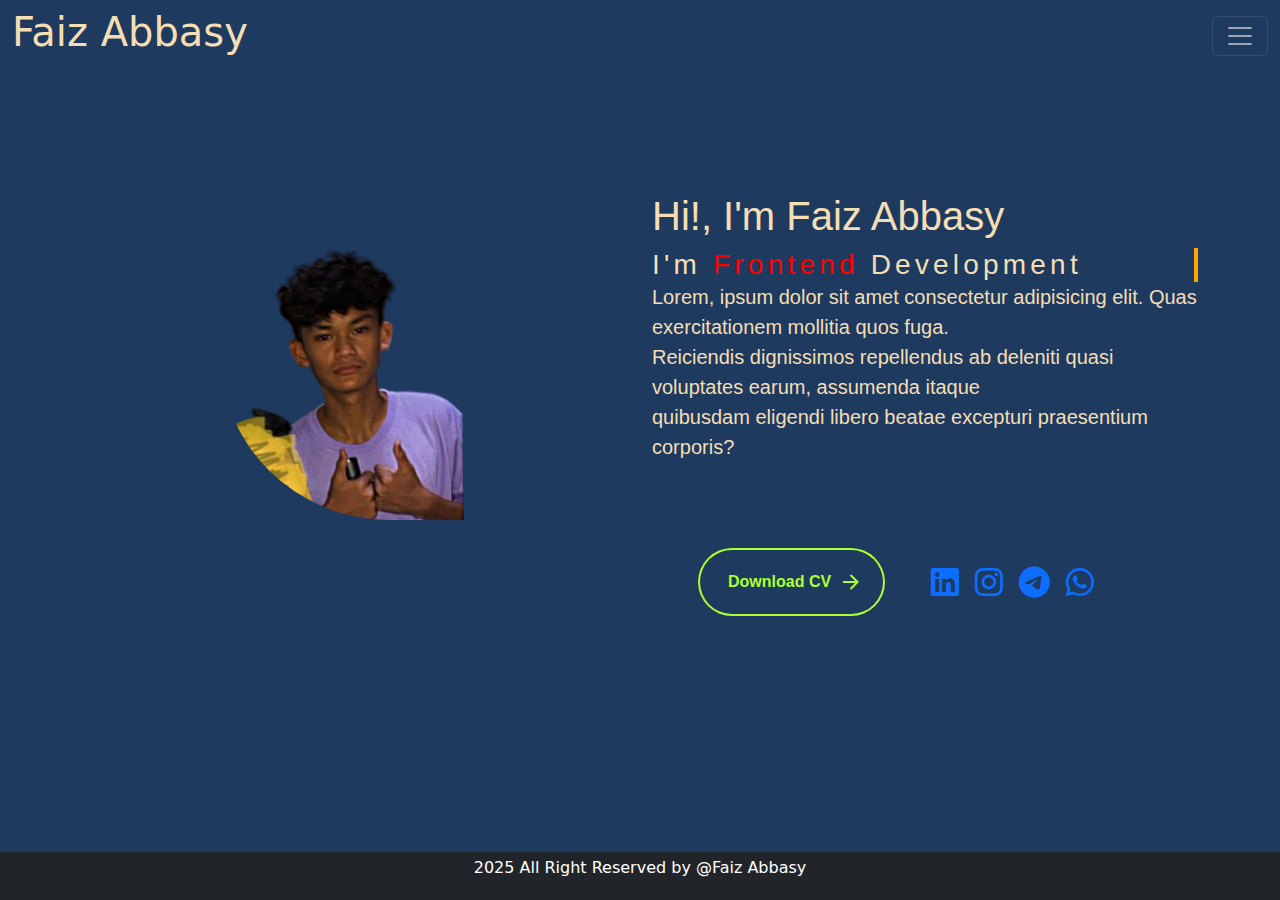
==== index.html @ e97bca5a "Third commit" ====
<!DOCTYPE html>
<html lang="en">

<head>
    <meta charset="UTF-8">
    <meta name="viewport" content="width=device-width, initial-scale=1.0">
    <title>Personal Web Faizz</title>
    <link href="https://cdn.jsdelivr.net/npm/bootstrap@5.3.3/dist/css/bootstrap.min.css" rel="stylesheet"
        integrity="sha384-QWTKZyjpPEjISv5WaRU9OFeRpok6YctnYmDr5pNlyT2bRjXh0JMhjY6hW+ALEwIH" crossorigin="anonymous">
    <link rel="stylesheet" href="https://cdnjs.cloudflare.com/ajax/libs/font-awesome/6.7.2/css/all.min.css"
        integrity="sha512-Evv84Mr4kqVGRNSgIGL/F/aIDqQb7xQ2vcrdIwxfjThSH8CSR7PBEakCr51Ck+w+/U6swU2Im1vVX0SVk9ABhg=="
        crossorigin="anonymous" referrerpolicy="no-referrer" />
    <link rel="stylesheet" href="https://cdnjs.cloudflare.com/ajax/libs/font-awesome/6.7.2/css/all.min.css">
    <link rel="stylesheet" href="https://cdnjs.cloudflare.com/ajax/libs/animate.css/4.1.1/animate.min.css" />
    <style>
        .animate__animated.animate__fadeInLeft {
            --animate-duration: 2s;
        }

        .animate__animated.animate__fadeInRight {
            --animate-duration: 2s;
        }

        .animate__animated.animate__fadeInDown {
            --animate-duration: 2s;
        }

        /* This changes all the animations globally */
        :root {
            --animate-duration: 800ms;
            --animate-delay: 0.9s;
        }

        .typing-animation {
            overflow: hidden;
            border-right: .15em solid orange;
            white-space: nowrap;
            margin: 0 auto;
            letter-spacing: .15em;
            animation: typing 5.5s steps(40, end) infinite, blink-caret .75s step-end infinite;
        }

        @keyframes typing {
            from {
                width: 0
            }

            to {
                width: 75%
            }
        }

        @keyframes blink-caret {

            from,
            to {
                border-color: transparent
            }

            50% {
                border-color: orange;
            }
        }

        /* Sticky footer styles */
        body {
            display: flex;
            flex-direction: column;
            min-height: 100vh;
        }

        main {
            flex: 1;
        }

        /* From Uiverse.io by gharsh11032000 */
        .animated-button {
            position: relative;
            display: flex;
            align-items: center;
            gap: 4px;
            padding: 16px 36px;
            border: 4px solid;
            border-color: transparent;
            font-size: 16px;
            background-color: inherit;
            border-radius: 100px;
            font-weight: 600;
            color: greenyellow;
            box-shadow: 0 0 0 2px greenyellow;
            cursor: pointer;
            overflow: hidden;
            transition: all 0.6s cubic-bezier(0.23, 1, 0.32, 1);
        }

        .animated-button svg {
            position: absolute;
            width: 24px;
            fill: greenyellow;
            z-index: 9;
            transition: all 0.8s cubic-bezier(0.23, 1, 0.32, 1);
        }

        .animated-button .arr-1 {
            right: 16px;
        }

        .animated-button .arr-2 {
            left: -25%;
        }

        .animated-button .circle {
            position: absolute;
            top: 50%;
            left: 50%;
            transform: translate(-50%, -50%);
            width: 20px;
            height: 20px;
            background-color: greenyellow;
            border-radius: 50%;
            opacity: 0;
            transition: all 0.8s cubic-bezier(0.23, 1, 0.32, 1);
        }

        .animated-button .text {
            position: relative;
            z-index: 1;
            transform: translateX(-12px);
            transition: all 0.8s cubic-bezier(0.23, 1, 0.32, 1);
        }

        .animated-button:hover {
            box-shadow: 0 0 0 12px transparent;
            color: #212121;
            border-radius: 12px;
        }

        .animated-button:hover .arr-1 {
            right: -25%;
        }

        .animated-button:hover .arr-2 {
            left: 16px;
        }

        .animated-button:hover .text {
            transform: translateX(12px);
        }

        .animated-button:hover svg {
            fill: #212121;
        }

        .animated-button:active {
            scale: 0.95;
            box-shadow: 0 0 0 4px greenyellow;
        }

        .animated-button:hover .circle {
            width: 220px;
            height: 220px;
            opacity: 1;
        }

        .position-relative {
            position: relative;
        }

        .bubbles {
            position: absolute;
            top: 0;
            left: 0;
            width: 100%;
            height: 100%;
            z-index: 0;
            pointer-events: none;
            overflow: hidden;
        }

        .bubbles::before {
            content: '';
            position: absolute;
            bottom: -150px;
            left: 50%;
            width: 50px;
            height: 50px;
            background-color: rgba(0, 123, 255, 0.6);
            border-radius: 50%;
            animation: bubbleAnimation 5s infinite;
        }

        @keyframes bubbleAnimation {
            0% {
                transform: translateX(-50%) translateY(0);
                opacity: 1;
            }

            50% {
                transform: translateX(10px) translateY(-200px);
                opacity: 0.5;
            }

            100% {
                transform: translateX(-50%) translateY(-500px);
                opacity: 0;
            }
        }

        .bubbles::after {
            content: '';
            position: absolute;
            bottom: -100px;
            left: 30%;
            width: 70px;
            height: 70px;
            background-color: rgba(0, 255, 123, 0.6);
            border-radius: 50%;
            animation: bubbleAnimation2 4s infinite;
        }

        @keyframes bubbleAnimation2 {
            0% {
                transform: translateX(-50%) translateY(0);
                opacity: 1;
            }

            50% {
                transform: translateX(20px) translateY(-250px);
                opacity: 0.6;
            }

            100% {
                transform: translateX(-50%) translateY(-500px);
                opacity: 0;
            }
        }
    </style>
</head>

<body style="background-color: #1F3A5F;">
    <nav class="navbar navbar-dark fixed-top" style="background-color: #1F3A5F;">
        <div class="container-fluid justify-content-beetween">
            <h1 style="color: wheat;">Faiz Abbasy</h1>
            <button class="navbar-toggler" type="button" data-bs-toggle="offcanvas"
                data-bs-target="#offcanvasDarkNavbar" aria-controls="offcanvasDarkNavbar"
                aria-label="Toggle navigation">
                <span class="navbar-toggler-icon"></span>
            </button>
            <div class="offcanvas offcanvas-end text-bg-dark" tabindex="-1" id="offcanvasDarkNavbar"
                aria-labelledby="offcanvasDarkNavbarLabel">
                <div class="offcanvas-header">
                    <h5 class="offcanvas-title" id="offcanvasDarkNavbarLabel">Dark offcanvas</h5>
                    <button type="button" class="btn-close btn-close-white" data-bs-dismiss="offcanvas"
                        aria-label="Close"></button>
                </div>
                <div class="offcanvas-body">
                    <ul class="navbar-nav justify-content-end flex-grow-1 pe-3">
                        <li class="nav-item">
                            <a class="nav-link active" aria-current="page" href="#Home">Home</a>
                        </li>
                        <li class="nav-item">
                            <a class="nav-link" href="about.html">About</a>
                        </li>
                        <li class="nav-item">
                            <a class="nav-link" href="certifikat.html">Skill/Certifikat</a>
                        </li>
                        <li class="nav-item">
                            <a class="nav-link" href="#">Project</a>
                        </li>
                        <li class="nav-item dropdown">
                            <a class="nav-link dropdown-toggle" href="#" role="button" data-bs-toggle="dropdown"
                                aria-expanded="false">
                                Tugas
                            </a>
                            <ul class="dropdown-menu dropdown-menu-dark">
                                <li><a class="dropdown-item" href="PIPAS.html">PIPAS</a></li>
                                <li><a class="dropdown-item" href="sunda.html">Sunda</a></li>
                                <li><a class="dropdown-item" href="sejarah.html">Sejarah</a></li>
                                <li><a class="dropdown-item" href="kalkulator.html">Kalkulator PIPAS</a></li>
                            </ul>
                        </li>
                    </ul>
                </div>
            </div>
        </div>
    </nav>

    <main>
        <div id="Home" class="container mt-5 pt-5">
            <div class="row align-items-center">
                <div class="col-md-6 text-center position-relative">
                    <div class="bubbles"></div>
                    <div class="bubbles"></div>
                    <div class="bubbles"></div>
                    <img class="img-fluid animate__animated animate__fadeInRight w-50"
                        src="Image/Screenshot_2025-02-20_143653-removebg-preview.png" alt=""
                        style="border-radius: 0px 170px; z-index: 1;">
                </div>

                <div class="col-md-6" style="font-family: sans-serif;">
                    <h1 class="animate__animated animate__fadeInLeft mt-5 pt-5 fs-1" style="color: wheat;">Hi!, I'm Faiz
                        Abbasy</h1>
                    <h3 class="animate__animated animate__fadeInLeft fs-3 typing-animation" style="color: wheat;">I'm
                        <span style="color: red;">Frontend</span> Development
                    </h3>
                    <p class="animate__animated animate__fadeInLeft fs-5 " style="color: wheat;">Lorem, ipsum dolor sit
                        amet consectetur
                        adipisicing elit. Quas
                        exercitationem mollitia quos fuga. <br>
                        Reiciendis dignissimos repellendus ab deleniti quasi voluptates earum, assumenda itaque <br>
                        quibusdam
                        eligendi libero beatae excepturi praesentium corporis?</p>
                    <br>
                    <div class="d-flex p-5 gap-5">
                        <button class="animated-button animate__animated animate__fadeInLeft">
                            <svg viewBox="0 0 24 24" class="arr-2" xmlns="http://www.w3.org/2000/svg">
                                <path
                                    d="M16.1716 10.9999L10.8076 5.63589L12.2218 4.22168L20 11.9999L12.2218 19.778L10.8076 18.3638L16.1716 12.9999H4V10.9999H16.1716Z">
                                </path>
                            </svg>
                            <span class="text">Download CV</span>
                            <span class="circle"></span>
                            <svg viewBox="0 0 24 24" class="arr-1" xmlns="http://www.w3.org/2000/svg">
                                <path
                                    d="M16.1716 10.9999L10.8076 5.63589L12.2218 4.22168L20 11.9999L12.2218 19.778L10.8076 18.3638L16.1716 12.9999H4V10.9999H16.1716Z">
                                </path>
                            </svg>
                        </button>
                        <div class="d-flex gap-3 animate__animated animate__fadeInLeft mt-3">
                            <a href=""><i class="fa-brands fa-linkedin fa-2x"></i></a>
                            <a href="https://www.instagram.com/direct/inbox/"><i
                                    class="fa-brands fa-instagram fa-2x"></i></a>
                            <a href="https://web.telegram.org/k/"><i class="fa-brands fa-telegram fa-2x"></i></a>
                            <a href=""><i class="fa-brands fa-whatsapp fa-2x"></i></a>
                        </div>
                    </div>
                </div>

            </div>
        </div>
    </main>

    <footer class="bg-dark p-1 ">
        <div class="container">
            <div class="row">
                <div class="col text-center">
                    <p class="text-white ">2025 All Right Reserved by @Faiz Abbasy</p>
                </div>
            </div>
        </div>
    </footer>

    <script>
        document.documentElement.style.setProperty('--animate-duration', '2s');
        // All animations will take half the time to accomplish
        document.documentElement.style.setProperty('--animate-duration', '.4s');
    </script>

    <script src="https://cdn.jsdelivr.net/npm/@popperjs/core@2.11.8/dist/umd/popper.min.js"
        integrity="sha384-I7E8VVD/ismYTF4hNIPjVp/Zjvgyol6VFvRkX/vR+Vc4jQkC+hVqc2pM8ODewa9r"
        crossorigin="anonymous"></script>
    <script src="https://cdn.jsdelivr.net/npm/bootstrap@5.3.3/dist/js/bootstrap.min.js"
        integrity="sha384-0pUGZvbkm6XF6gxjEnlmuGrJXVbNuzT9qBBavbLwCsOGabYfZo0T0to5eqruptLy"
        crossorigin="anonymous"></script>
</body>

</html>
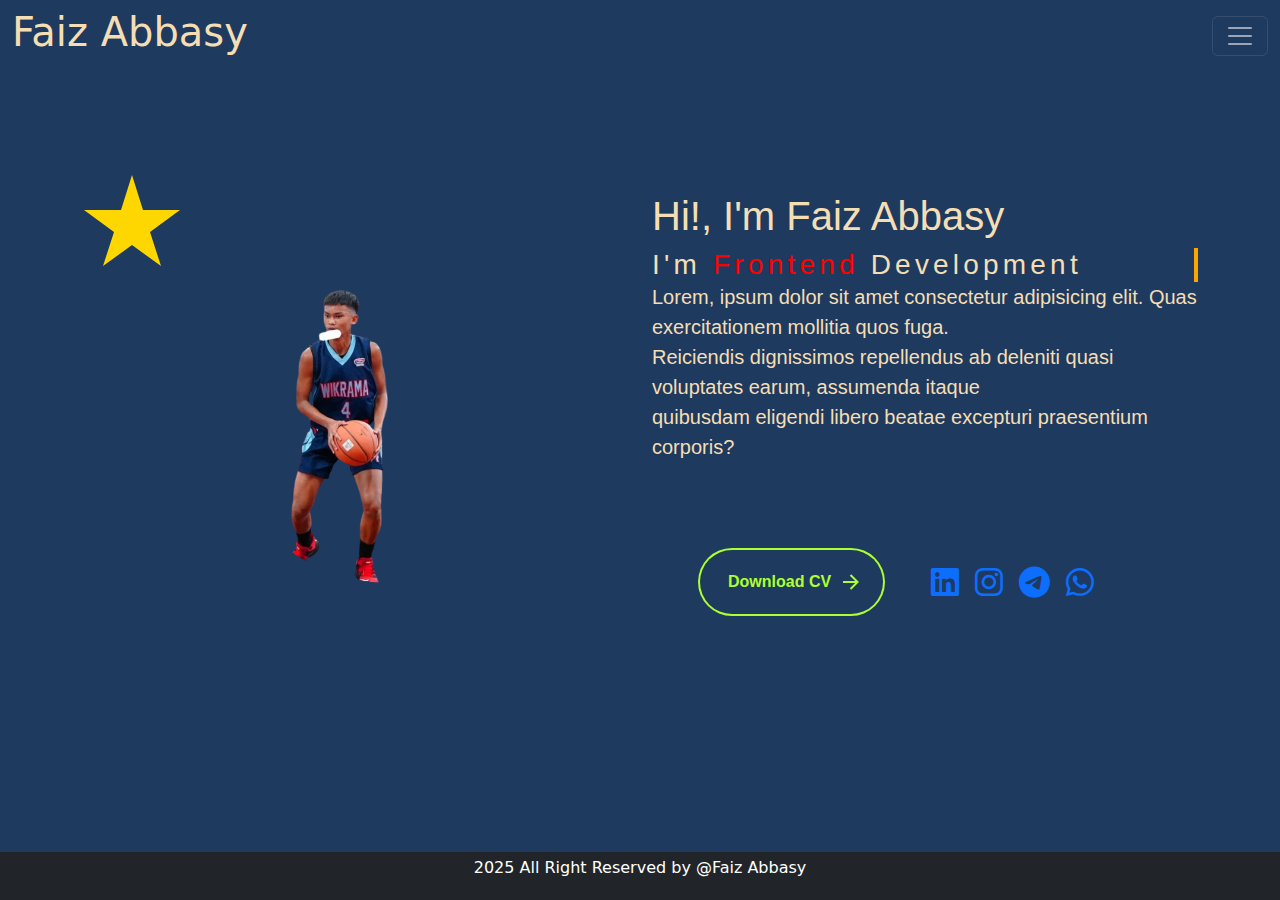
==== commit 1bacd475: "Changes historys" ====
--- a/index.html
+++ b/index.html
@@ -181,10 +181,10 @@
             content: '';
             position: absolute;
             bottom: -150px;
-            left: 50%;
+            left: 60%;
             width: 50px;
             height: 50px;
-            background-color: rgba(0, 123, 255, 0.6);
+            background-color: rgba(0, 255, 34, 0.6);
             border-radius: 50%;
             animation: bubbleAnimation 5s infinite;
         }
@@ -234,6 +234,15 @@
                 opacity: 0;
             }
         }
+
+        .star {
+    width: 100px;
+    height: 100px;
+    background-color: gold;
+    clip-path: polygon(50% 0%, 61% 35%, 98% 35%, 68% 57%, 79% 91%, 50% 70%, 21% 91%, 32% 57%, 2% 35%, 39% 35%);
+    border-radius: 15%;
+}
+
     </style>
 </head>
 
@@ -292,8 +301,9 @@
                     <div class="bubbles"></div>
                     <div class="bubbles"></div>
                     <div class="bubbles"></div>
-                    <img class="img-fluid animate__animated animate__fadeInRight w-50"
-                        src="Image/Screenshot_2025-02-20_143653-removebg-preview.png" alt=""
+                    <div class="star"></div>
+                    <img  class="img-fluid animate__animated animate__fadeInRight w-50"
+                        src="Image/meRmv.png" alt=""
                         style="border-radius: 0px 170px; z-index: 1;">
                 </div>
 
@@ -312,7 +322,7 @@
                         eligendi libero beatae excepturi praesentium corporis?</p>
                     <br>
                     <div class="d-flex p-5 gap-5">
-                        <button class="animated-button animate__animated animate__fadeInLeft">
+                        <button class="animated-button animate__animated animate__fadeInLeft ">
                             <svg viewBox="0 0 24 24" class="arr-2" xmlns="http://www.w3.org/2000/svg">
                                 <path
                                     d="M16.1716 10.9999L10.8076 5.63589L12.2218 4.22168L20 11.9999L12.2218 19.778L10.8076 18.3638L16.1716 12.9999H4V10.9999H16.1716Z">
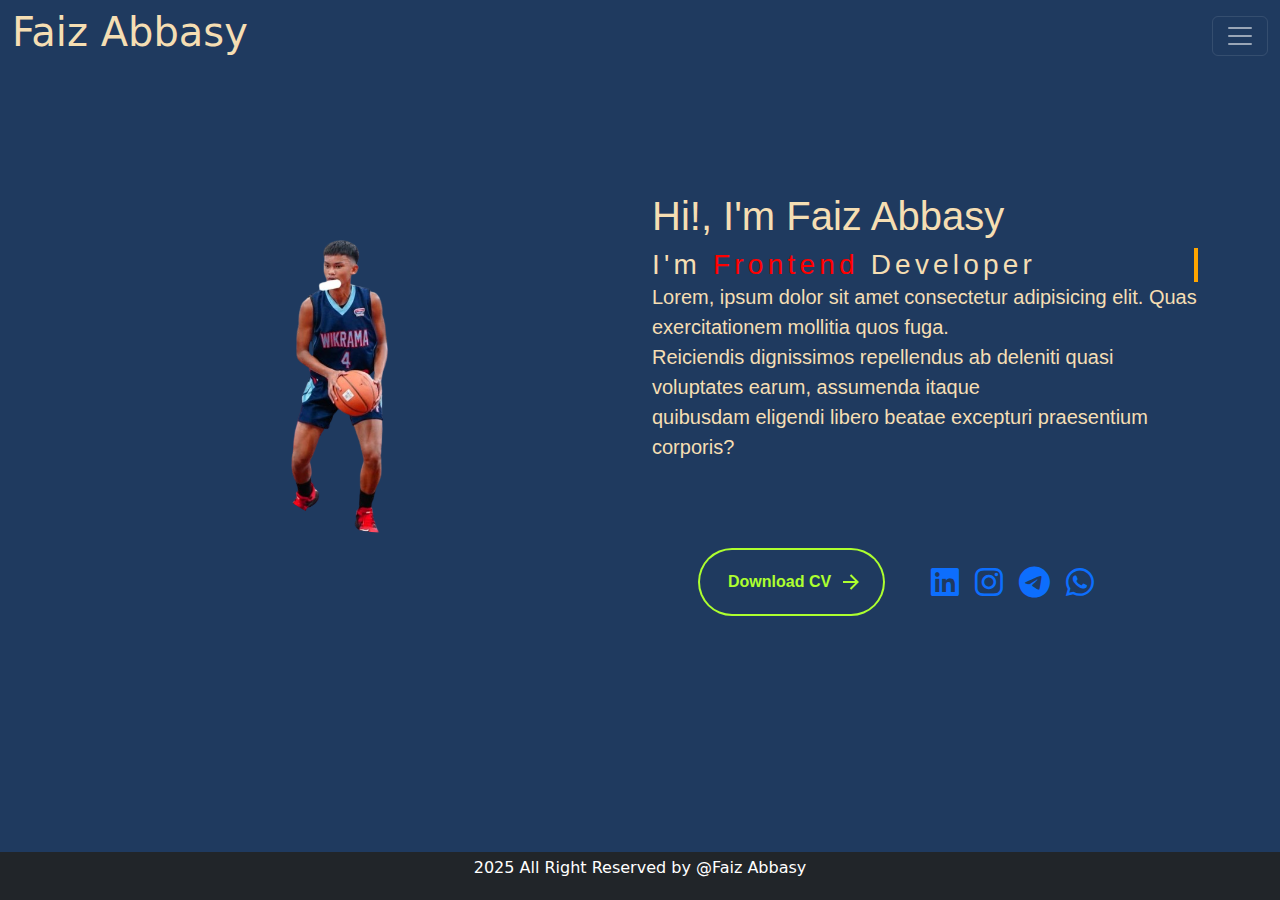
==== commit 67b2be30: "Delete img" ====
--- a/index.html
+++ b/index.html
@@ -4,7 +4,7 @@
 <head>
     <meta charset="UTF-8">
     <meta name="viewport" content="width=device-width, initial-scale=1.0">
-    <title>Personal Web Faizz</title>
+    <title>Personal Web</title>
     <link href="https://cdn.jsdelivr.net/npm/bootstrap@5.3.3/dist/css/bootstrap.min.css" rel="stylesheet"
         integrity="sha384-QWTKZyjpPEjISv5WaRU9OFeRpok6YctnYmDr5pNlyT2bRjXh0JMhjY6hW+ALEwIH" crossorigin="anonymous">
     <link rel="stylesheet" href="https://cdnjs.cloudflare.com/ajax/libs/font-awesome/6.7.2/css/all.min.css"
@@ -235,14 +235,6 @@
             }
         }
 
-        .star {
-    width: 100px;
-    height: 100px;
-    background-color: gold;
-    clip-path: polygon(50% 0%, 61% 35%, 98% 35%, 68% 57%, 79% 91%, 50% 70%, 21% 91%, 32% 57%, 2% 35%, 39% 35%);
-    border-radius: 15%;
-}
-
     </style>
 </head>
 
@@ -301,7 +293,6 @@
                     <div class="bubbles"></div>
                     <div class="bubbles"></div>
                     <div class="bubbles"></div>
-                    <div class="star"></div>
                     <img  class="img-fluid animate__animated animate__fadeInRight w-50"
                         src="Image/meRmv.png" alt=""
                         style="border-radius: 0px 170px; z-index: 1;">
@@ -311,7 +302,7 @@
                     <h1 class="animate__animated animate__fadeInLeft mt-5 pt-5 fs-1" style="color: wheat;">Hi!, I'm Faiz
                         Abbasy</h1>
                     <h3 class="animate__animated animate__fadeInLeft fs-3 typing-animation" style="color: wheat;">I'm
-                        <span style="color: red;">Frontend</span> Development
+                        <span style="color: red;">Frontend</span> Developer
                     </h3>
                     <p class="animate__animated animate__fadeInLeft fs-5 " style="color: wheat;">Lorem, ipsum dolor sit
                         amet consectetur
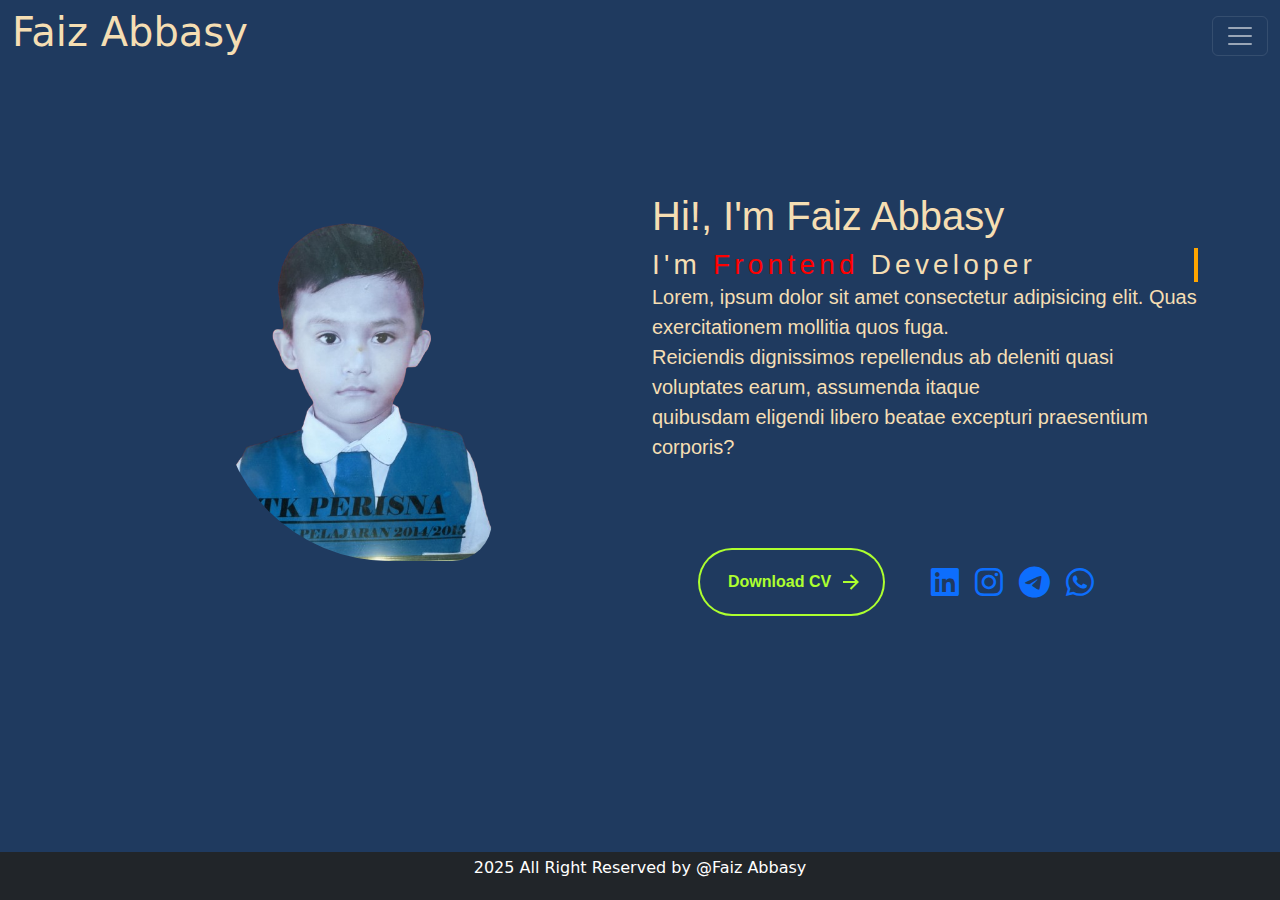
==== commit 93bc9a02: "change the about section" ====
--- a/index.html
+++ b/index.html
@@ -286,16 +286,16 @@
         </div>
     </nav>
 
-    <main>
+    <main class="section">
         <div id="Home" class="container mt-5 pt-5">
             <div class="row align-items-center">
                 <div class="col-md-6 text-center position-relative">
                     <div class="bubbles"></div>
                     <div class="bubbles"></div>
                     <div class="bubbles"></div>
-                    <img  class="img-fluid animate__animated animate__fadeInRight w-50"
-                        src="Image/meRmv.png" alt=""
-                        style="border-radius: 0px 170px; z-index: 1;">
+                    <img class="img-fluid animate__animated animate__fadeInRight w-50"
+                        src="Image/fotokecil-removebg-preview.png" alt=""
+                        style="border-radius: 40px 170px; z-index: 1;">
                 </div>
 
                 <div class="col-md-6" style="font-family: sans-serif;">
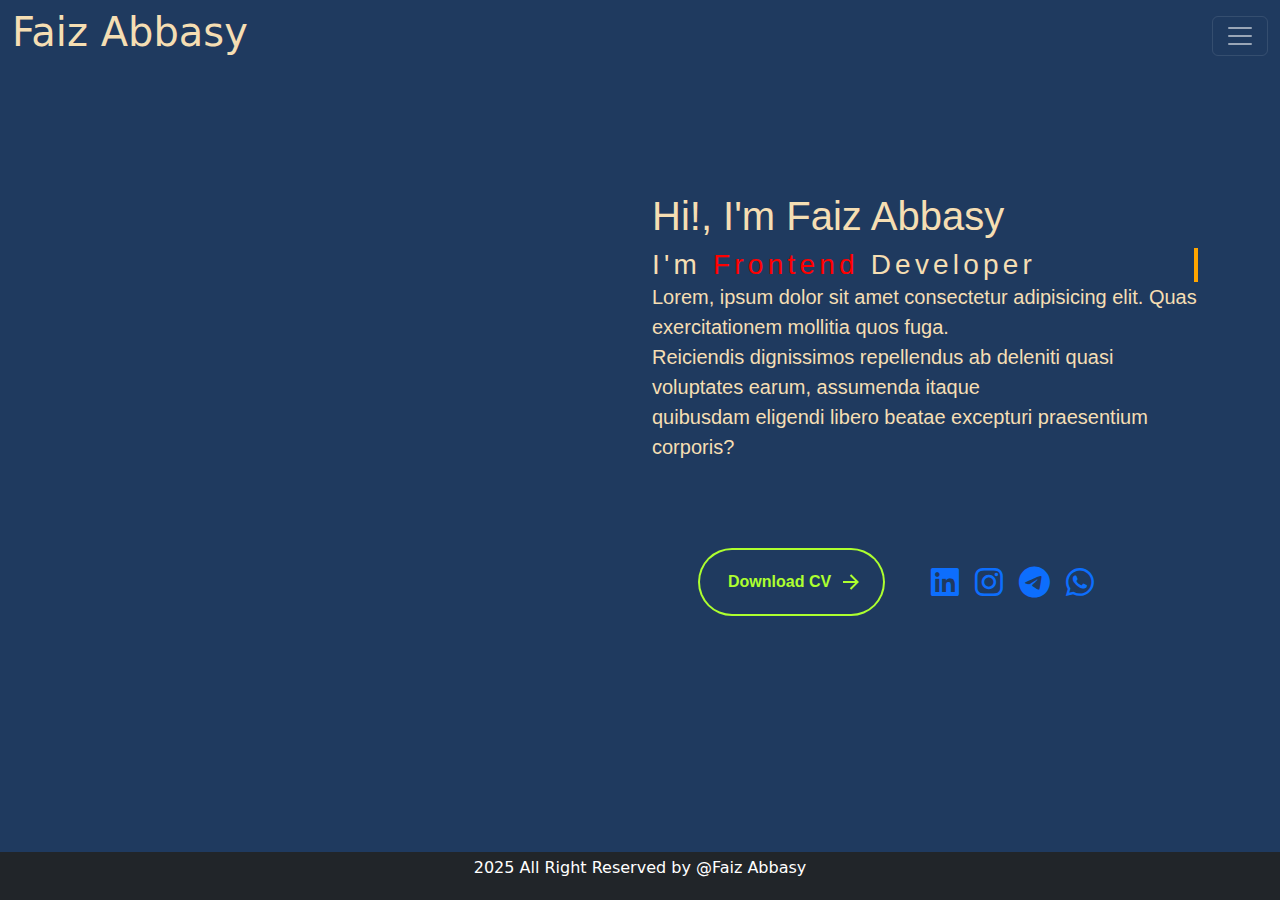
==== commit 95803dc1: "Delete img" ====
--- a/index.html
+++ b/index.html
@@ -294,7 +294,7 @@
                     <div class="bubbles"></div>
                     <div class="bubbles"></div>
                     <img class="img-fluid animate__animated animate__fadeInRight w-50"
-                        src="Image/fotokecil-removebg-preview.png" alt=""
+                        src="" alt=""
                         style="border-radius: 40px 170px; z-index: 1;">
                 </div>
 
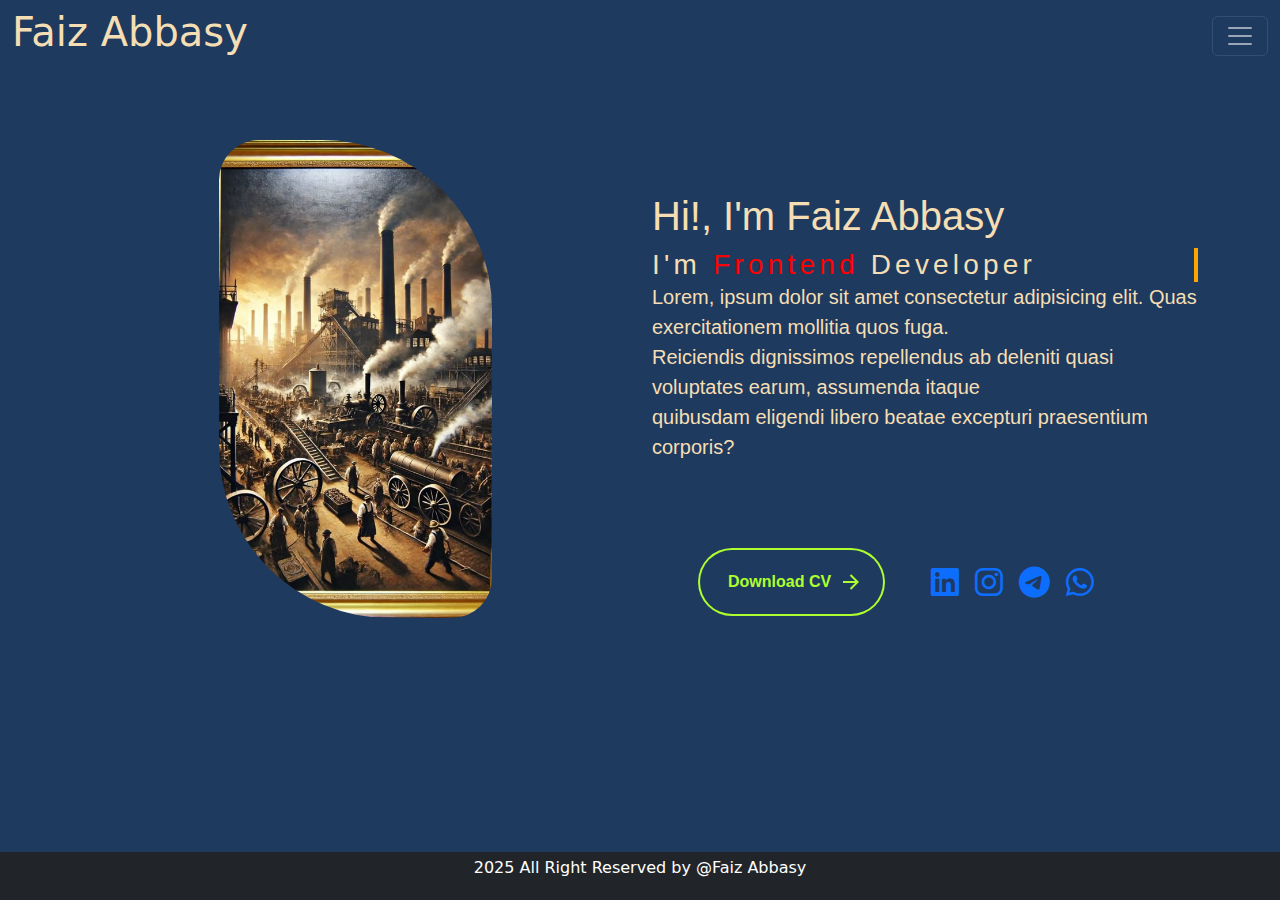
==== commit c253b4c1: "change img" ====
--- a/index.html
+++ b/index.html
@@ -294,7 +294,7 @@
                     <div class="bubbles"></div>
                     <div class="bubbles"></div>
                     <img class="img-fluid animate__animated animate__fadeInRight w-50"
-                        src="" alt=""
+                        src="Image/1.0.jpg" alt=""
                         style="border-radius: 40px 170px; z-index: 1;">
                 </div>
 
